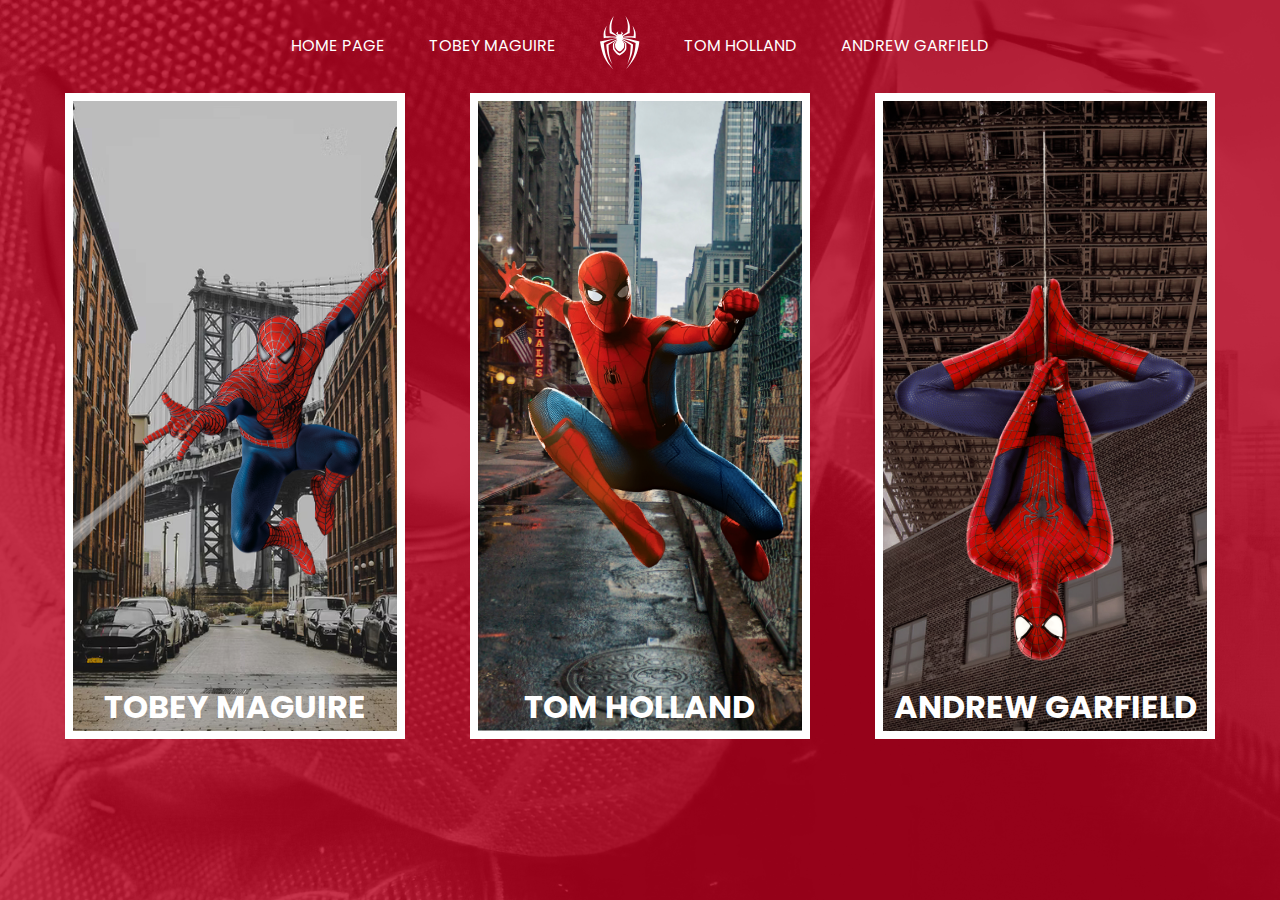
==== index.html @ 6ae9dd29 "feat: Styling the page background. Introducing the concept of CSS Pseudo-Elements." ====
<!DOCTYPE html>
<html lang="en">
  <head>
    <meta charset="UTF-8" />
    <meta http-equiv="X-UA-Compatible" content="IE-edge" />
    <meta name="viewport" content="width=device-width, initial-scale=1.0" />
    <link rel="stylesheet" href="/assets/css/home-page-styles.css" />
    <title>Spider-Man | Multiverse</title>
  </head>
  <body>
    <nav class="s-menu">
      <ul>
        <li class="s-menu__item">
          <a href="/">Home Page</a>
        </li>
        <li class="s-menu__item">
          <a href="#">Tobey Maguire</a>
        </li>
        <li class="s-menu__item s-menu__icon">
          <img
            src="/assets/images/icons/spider.svg"
            alt="Spider-Man Multiverse"
          />
        </li>
        <li class="s-menu__item">
          <a href="#">Tom Holland</a>
        </li>
        <li class="s-menu__item">
          <a href="#">Andrew Garfield</a>
        </li>
      </ul>
    </nav>
    <div class="s-container">
      <a href="#" class="s-card">
        <img class="s-card__background" src="/assets/images/pic-sm-bg-01.jpg" />
        <img
          class="s-card__image"
          src="/assets/images/spider-man-01.png"
          alt="Tobey Maguire"
        />
        <h2 class="s-card__title">Tobey Maguire</h2>
      </a>
      <a href="#" class="s-card">
        <img class="s-card__background" src="/assets/images/pic-sm-bg-02.jpg" />
        <img
          class="s-card__image"
          src="/assets/images/spider-man-02.png"
          alt="Tom Holland"
        />
        <h2 class="s-card__title">Tom Holland</h2>
      </a>

      <a href="#" class="s-card">
        <img class="s-card__background" src="/assets/images/pic-sm-bg-03.jpg" />
        <img
          class="s-card__image"
          src="/assets/images/spider-man-03.png"
          alt="Andrew Garfield"
        />
        <h2 class="s-card__title">Andrew Garfield</h2>
      </a>
    </div>
  </body>
</html>
---- assets/css/home-page-styles.css ----
@import url('reset.css');
@import url('global.css');

body {
  background-color: var(--primary-color);
}

body::before {
  content: "";
  background-image: url('../images/spider-man-background.jpg');
  background-repeat: no-repeat;
  background-position: center;
  background-size: cover;
  width: 100%;
  height: 100%;
  position: absolute;
  opacity: 0.2;
}

.s-menu {
  padding: 1rem 0;
  width: 100%;
  text-align: center;
  position: relative;
}

.s-menu__item {
  display: inline-block;
  text-transform: uppercase;
  margin: 0 1.25rem;
}

.s-menu__icon {
  width: 2.5rem;
  margin: 0 1.25rem;
  vertical-align: middle;
}

.s-container {
  position: relative;
  display: flex;
  align-items: center;
  justify-content: space-evenly;

}

.s-card {
  border: 0.5rem solid white;
  width: calc(100% / 3 - 8%);
  height: 70vh;
  position: relative;

}


.s-card__background {
  width: 100%;
  height: 100%;
  object-fit: cover;
  position: absolute;
  opacity: 1;
}

.s-card__image {
  width: 100%;
  height: 100%;
  object-fit: contain;
  position: relative;
}

.s-card__title {
  font-size: 2rem;
  text-transform: uppercase;
  text-align: center;
  position: absolute;
  width: 100%;
  bottom: 0;
}
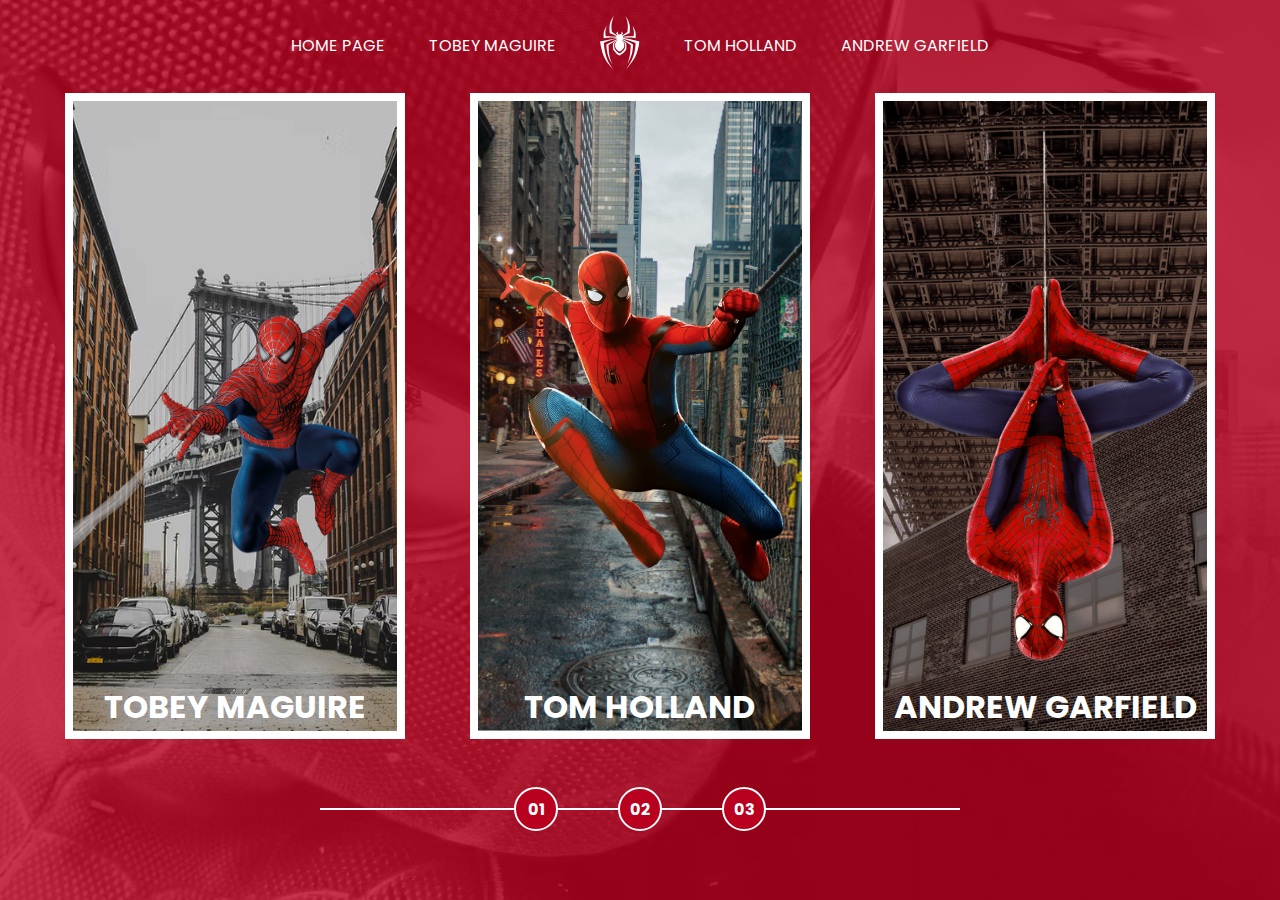
==== commit d7dd9521: "feat: Starting the HTML and CSS structure of the carousel controller." ====
--- a/index.html
+++ b/index.html
@@ -60,5 +60,18 @@
         <h2 class="s-card__title">Andrew Garfield</h2>
       </a>
     </div>
+
+    <div class="s-controller">
+      <div class="s-controller__button">
+        01
+      </div>
+      <div class="s-controller__button">
+        02
+      </div>
+      <div class="s-controller__button">
+        03
+      </div>
+      <div class="s-controller__line"></div>
+    </div>
   </body>
 </html>
--- a/assets/css/home-page-styles.css
+++ b/assets/css/home-page-styles.css
@@ -77,3 +77,41 @@
   bottom: 0;
 }
 
+.s-controller {
+  position: relative;
+  display: flex;
+  justify-content: center;
+  align-items: center;
+  margin-top: 3rem;
+}
+
+.s-controller__button {
+  display: flex;
+  align-items: center;
+  justify-content: center;
+  width: 2.5rem;
+  height: 2.5rem;
+  border: 2px solid white;
+  border-radius: 50%;
+  background-color: var(--primary-color);
+  text-align: center;
+  font-size: 1rem;
+  font-weight: bold;
+  cursor: pointer;
+  z-index: 1;
+  transition: transform 0.3s ease-in-out;
+}
+
+.s-controller__button:hover {
+  transform: scale(1.1);
+}
+
+.s-controller__button:nth-child(2) {
+  margin: 0 3.75rem;
+}
+  .s-controller__line {
+    background-color: white;
+    width: 50%;
+    height: 2px;
+    position: absolute;
+}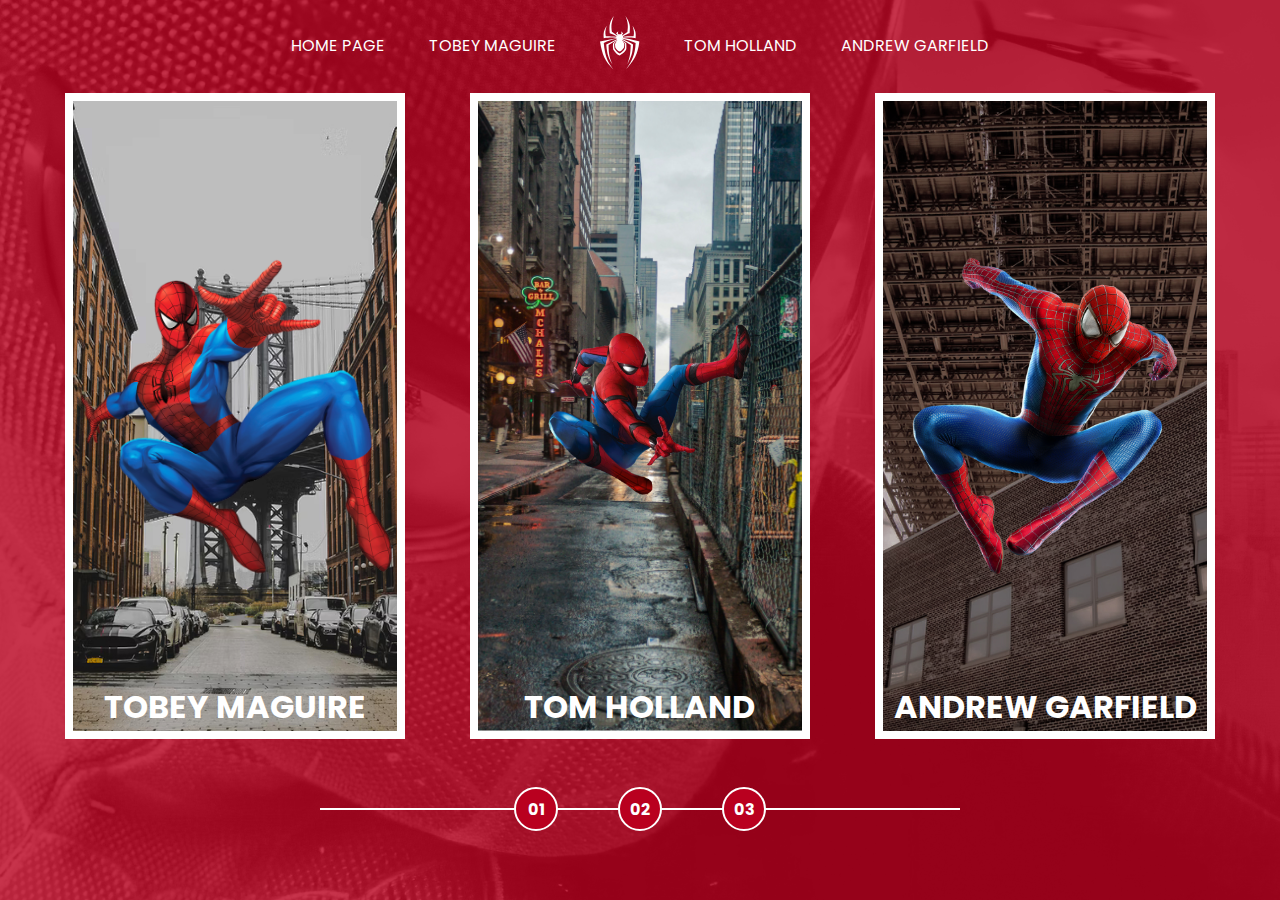
==== commit 91c71f45: "feat: Adding events and transitions to Application Cards with JavaScript." ====
--- a/index.html
+++ b/index.html
@@ -5,6 +5,7 @@
     <meta http-equiv="X-UA-Compatible" content="IE-edge" />
     <meta name="viewport" content="width=device-width, initial-scale=1.0" />
     <link rel="stylesheet" href="/assets/css/home-page-styles.css" />
+    <script src="/assets/scripts/card-hover-animation.js"></script>
     <title>Spider-Man | Multiverse</title>
   </head>
   <body>
@@ -62,15 +63,9 @@
     </div>
 
     <div class="s-controller">
-      <div class="s-controller__button">
-        01
-      </div>
-      <div class="s-controller__button">
-        02
-      </div>
-      <div class="s-controller__button">
-        03
-      </div>
+      <div class="s-controller__button">01</div>
+      <div class="s-controller__button">02</div>
+      <div class="s-controller__button">03</div>
       <div class="s-controller__line"></div>
     </div>
   </body>
--- a/assets/css/home-page-styles.css
+++ b/assets/css/home-page-styles.css
@@ -59,6 +59,7 @@
   object-fit: cover;
   position: absolute;
   opacity: 1;
+  transition: opacity 1s ease-in-out;
 }
 
 .s-card__image {
@@ -66,6 +67,7 @@
   height: 100%;
   object-fit: contain;
   position: relative;
+  transition: 1s ease-in-out;
 }
 
 .s-card__title {
@@ -114,4 +116,16 @@
     width: 50%;
     height: 2px;
     position: absolute;
+}
+
+
+/* Hover Animation */
+
+.s-card--hovered .s-card__background {
+  cursor: pointer;
+  opacity: 0;
+}
+
+.s-card--hovered .s-card__image {
+  transform: scale(1.4);
 }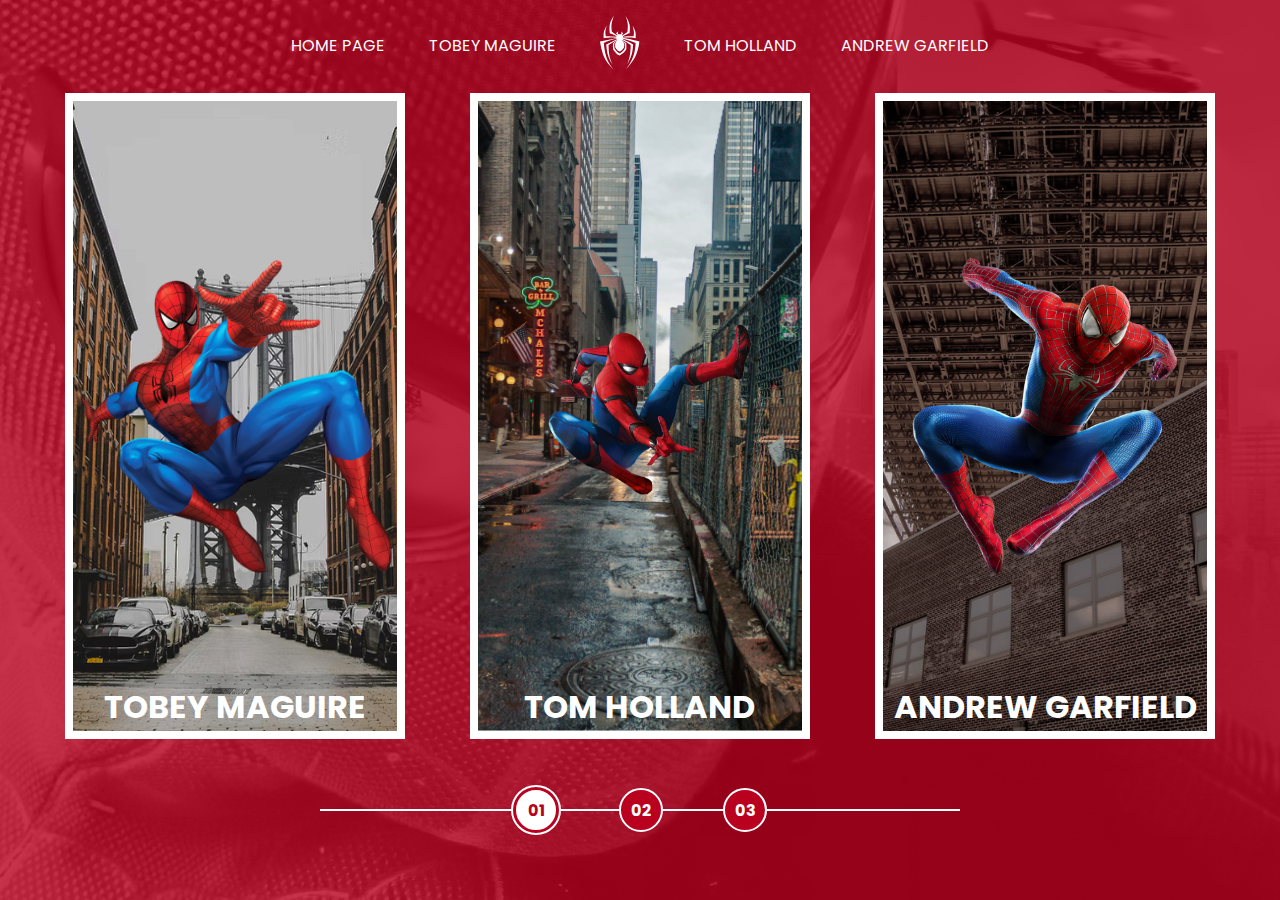
==== commit d4a9bccc: "feat: Starting the concepts of applying the carousel in 3D style on our homepage" ====
--- a/index.html
+++ b/index.html
@@ -32,7 +32,7 @@
       </ul>
     </nav>
     <div class="s-container">
-      <a href="#" class="s-card">
+      <a href="#" class="s-card" id="spider-man-01">
         <img class="s-card__background" src="/assets/images/pic-sm-bg-01.jpg" />
         <img
           class="s-card__image"
@@ -41,7 +41,7 @@
         />
         <h2 class="s-card__title">Tobey Maguire</h2>
       </a>
-      <a href="#" class="s-card">
+      <a href="#" class="s-card" id="spider-man-02">
         <img class="s-card__background" src="/assets/images/pic-sm-bg-02.jpg" />
         <img
           class="s-card__image"
@@ -51,7 +51,7 @@
         <h2 class="s-card__title">Tom Holland</h2>
       </a>
 
-      <a href="#" class="s-card">
+      <a href="#" class="s-card" id="spider-man-03">
         <img class="s-card__background" src="/assets/images/pic-sm-bg-03.jpg" />
         <img
           class="s-card__image"
@@ -63,7 +63,7 @@
     </div>
 
     <div class="s-controller">
-      <div class="s-controller__button">01</div>
+      <div class="s-controller__button s-controller__button--active" >01</div>
       <div class="s-controller__button">02</div>
       <div class="s-controller__button">03</div>
       <div class="s-controller__line"></div>
--- a/assets/css/home-page-styles.css
+++ b/assets/css/home-page-styles.css
@@ -15,6 +15,7 @@
   height: 100%;
   position: absolute;
   opacity: 0.2;
+  transition: background-image 1s ease-in-out, opacity 1s ease-in-out;
 }
 
 .s-menu {
@@ -49,6 +50,7 @@
   width: calc(100% / 3 - 8%);
   height: 70vh;
   position: relative;
+  transition: filter .5s ease-in-out;
 
 }
 
@@ -77,6 +79,7 @@
   position: absolute;
   width: 100%;
   bottom: 0;
+  transition: bottom 1s ease-in-out;
 }
 
 .s-controller {
@@ -111,6 +114,15 @@
 .s-controller__button:nth-child(2) {
   margin: 0 3.75rem;
 }
+
+.s-controller__button--active {
+  background-color: white;
+  color: var(--primary-color);
+  border: 0.1875rem solid var(--primary-color);
+  outline: 0.125rem solid white;
+
+}
+
   .s-controller__line {
     background-color: white;
     width: 50%;
@@ -128,4 +140,29 @@
 
 .s-card--hovered .s-card__image {
   transform: scale(1.4);
+  filter: drop-shadow(30px 10px 4px rgba(0, 0, 0, .5));
+}
+
+body#spider-man-01-hovered::before {
+  background-image: url('/assets/images/pic-sm-bg-01.jpg');
+}
+
+body#spider-man-02-hovered::before {
+  background-image: url('/assets/images/pic-sm-bg-02.jpg');
+}
+
+body#spider-man-03-hovered::before {
+  background-image: url('/assets/images/pic-sm-bg-03.jpg');
+}
+
+body[id^="spider-man-"]::before {
+  opacity: 1;
+}
+
+body[id^="spider-man-"] .s-card:not(.s-card--hovered) {
+  filter: grayscale(100%);
+}
+
+.s-card--hovered .s-card__title {
+  bottom: 50%;
 }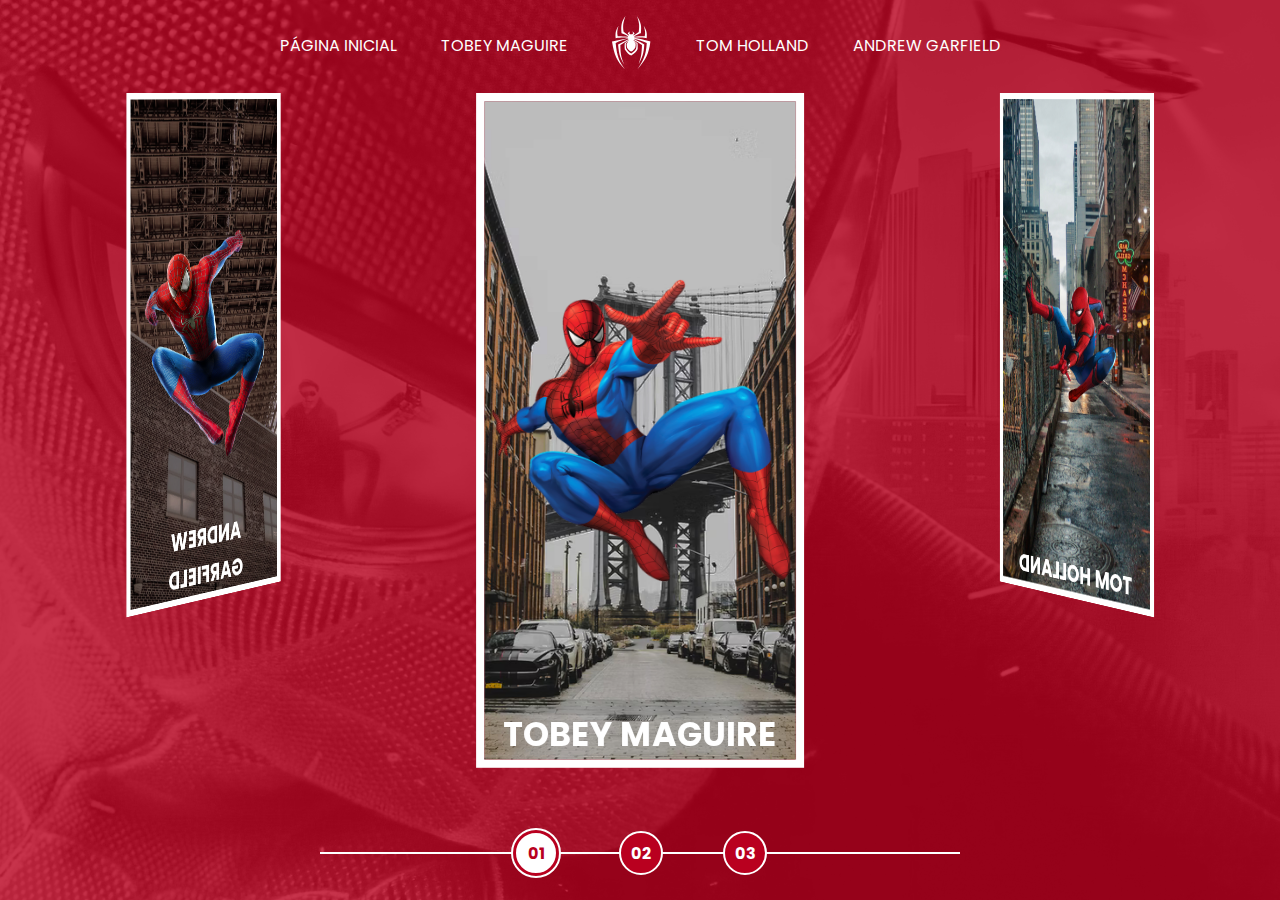
==== commit cb91d593: "feat: Applying the concepts of 3D carousel." ====
--- a/index.html
+++ b/index.html
@@ -1,72 +1,64 @@
 <!DOCTYPE html>
 <html lang="en">
-  <head>
-    <meta charset="UTF-8" />
-    <meta http-equiv="X-UA-Compatible" content="IE-edge" />
-    <meta name="viewport" content="width=device-width, initial-scale=1.0" />
-    <link rel="stylesheet" href="/assets/css/home-page-styles.css" />
-    <script src="/assets/scripts/card-hover-animation.js"></script>
-    <title>Spider-Man | Multiverse</title>
-  </head>
-  <body>
-    <nav class="s-menu">
-      <ul>
-        <li class="s-menu__item">
-          <a href="/">Home Page</a>
-        </li>
-        <li class="s-menu__item">
-          <a href="#">Tobey Maguire</a>
-        </li>
-        <li class="s-menu__item s-menu__icon">
-          <img
-            src="/assets/images/icons/spider.svg"
-            alt="Spider-Man Multiverse"
-          />
-        </li>
-        <li class="s-menu__item">
-          <a href="#">Tom Holland</a>
-        </li>
-        <li class="s-menu__item">
-          <a href="#">Andrew Garfield</a>
-        </li>
-      </ul>
-    </nav>
-    <div class="s-container">
-      <a href="#" class="s-card" id="spider-man-01">
-        <img class="s-card__background" src="/assets/images/pic-sm-bg-01.jpg" />
-        <img
-          class="s-card__image"
-          src="/assets/images/spider-man-01.png"
-          alt="Tobey Maguire"
-        />
+<head>
+  <meta charset="UTF-8">
+  <meta http-equiv="X-UA-Compatible" content="IE=edge">
+  <meta name="viewport" content="width=device-width, initial-scale=1.0">
+  <link rel="stylesheet" href="./assets/css/home-page-styles.css">
+  <script src="./assets/scripts/script.js"></script>
+  <title>Spider-Man | Multiversos</title>
+</head>
+<body>
+  <nav class="s-menu">
+    <ul>
+      <li class="s-menu__item">
+        <a href="/">Página Inicial</a>
+      </li>
+      <li class="s-menu__item">
+        <a href="#">Tobey Maguire</a>
+      </li>
+      <li class="s-menu__item s-menu__icon">
+        <img src="./assets/images/icons/spider.svg" alt="Spider-Man Multiverse">
+      </li>
+      <li class="s-menu__item">
+        <a href="#">Tom Holland</a>
+      </li>
+      <li class="s-menu__item">
+        <a href="#">Andrew Garfield</a>
+      </li>
+    </ul>
+  </nav>
+  <div class="s-container">
+    <div class="s-cards-carousel" style="transform: translateZ(-40vw) rotateY(0deg);">
+      <a href="./pages/tobey-maguire/spiderman1.html" class="s-card" id="spider-man-01">
+        <img class="s-card__background" src="./assets/images/pic-sm-bg-01.jpg">
+        <img class="s-card__image" src="./assets/images/spider-man-01.png" alt="Tobey Maguire">
         <h2 class="s-card__title">Tobey Maguire</h2>
       </a>
-      <a href="#" class="s-card" id="spider-man-02">
-        <img class="s-card__background" src="/assets/images/pic-sm-bg-02.jpg" />
-        <img
-          class="s-card__image"
-          src="/assets/images/spider-man-02.png"
-          alt="Tom Holland"
-        />
+      <a href="./pages/tom-holland/spiderman1.html" class="s-card" id="spider-man-02">
+        <img class="s-card__background" src="./assets/images/pic-sm-bg-02.jpg">
+        <img class="s-card__image" src="./assets/images/spider-man-02.png" alt="Tom Holland">
         <h2 class="s-card__title">Tom Holland</h2>
       </a>
-
-      <a href="#" class="s-card" id="spider-man-03">
-        <img class="s-card__background" src="/assets/images/pic-sm-bg-03.jpg" />
-        <img
-          class="s-card__image"
-          src="/assets/images/spider-man-03.png"
-          alt="Andrew Garfield"
-        />
+      <a href="./pages/andrew-garfield/spiderman1.html" class="s-card" id="spider-man-03">
+        <img class="s-card__background" src="./assets/images/pic-sm-bg-03.jpg">
+        <img class="s-card__image" src="./assets/images/spider-man-03.png" alt="Andrew Garfield">
         <h2 class="s-card__title">Andrew Garfield</h2>
       </a>
     </div>
+  </div>
 
-    <div class="s-controller">
-      <div class="s-controller__button s-controller__button--active" >01</div>
-      <div class="s-controller__button">02</div>
-      <div class="s-controller__button">03</div>
-      <div class="s-controller__line"></div>
+  <div class="s-controller">
+    <div id="1" onclick="selectCarouselItem(this)" class="s-controller__button s-controller__button--active">
+      01
     </div>
-  </body>
-</html>
+    <div id="2" onclick="selectCarouselItem(this)" class="s-controller__button">
+      02
+    </div>
+    <div id="3" onclick="selectCarouselItem(this)" class="s-controller__button">
+      03
+    </div>
+    <div class="s-controller__line"></div>
+  </div>
+</body>
+</html>--- a/assets/css/home-page-styles.css
+++ b/assets/css/home-page-styles.css
@@ -42,18 +42,28 @@
   display: flex;
   align-items: center;
   justify-content: space-evenly;
-
+  perspective: 3000px;
 }
 
 .s-card {
   border: 0.5rem solid white;
-  width: calc(100% / 3 - 8%);
+  width: 100%;
   height: 70vh;
-  position: relative;
+  position: absolute;
   transition: filter .5s ease-in-out;
-
 }
 
+.s-card:nth-child(1) {
+  transform: rotateY(0deg) translateZ(50vw);
+}
+
+.s-card:nth-child(2) {
+  transform: rotateY(120deg) translateZ(50vw);
+}
+
+.s-card:nth-child(3) {
+  transform: rotateY(240deg) translateZ(50vw);
+}
 
 .s-card__background {
   width: 100%;
@@ -83,11 +93,13 @@
 }
 
 .s-controller {
-  position: relative;
+  position: absolute;
   display: flex;
   justify-content: center;
   align-items: center;
   margin-top: 3rem;
+  bottom: 1.5rem;
+  width: 100%;
 }
 
 .s-controller__button {
@@ -120,16 +132,14 @@
   color: var(--primary-color);
   border: 0.1875rem solid var(--primary-color);
   outline: 0.125rem solid white;
-
 }
 
-  .s-controller__line {
-    background-color: white;
-    width: 50%;
-    height: 2px;
-    position: absolute;
+.s-controller__line {
+  background-color: white;
+  width: 50%;
+  height: 2px;
+  position: absolute;
 }
-
 
 /* Hover Animation */
 
@@ -144,15 +154,15 @@
 }
 
 body#spider-man-01-hovered::before {
-  background-image: url('/assets/images/pic-sm-bg-01.jpg');
+  background-image: url('../images/pic-sm-bg-01.jpg');
 }
 
 body#spider-man-02-hovered::before {
-  background-image: url('/assets/images/pic-sm-bg-02.jpg');
+  background-image: url('../images/pic-sm-bg-02.jpg');
 }
 
 body#spider-man-03-hovered::before {
-  background-image: url('/assets/images/pic-sm-bg-03.jpg');
+  background-image: url('../images/pic-sm-bg-03.jpg');
 }
 
 body[id^="spider-man-"]::before {
@@ -165,4 +175,12 @@
 
 .s-card--hovered .s-card__title {
   bottom: 50%;
+}
+
+.s-cards-carousel {
+  display: flex;
+  justify-content: center;
+  width: calc(100vw / 3 - 10%);
+  transform-style: preserve-3d;
+  transition: transform 0.4s ease-in;
 }